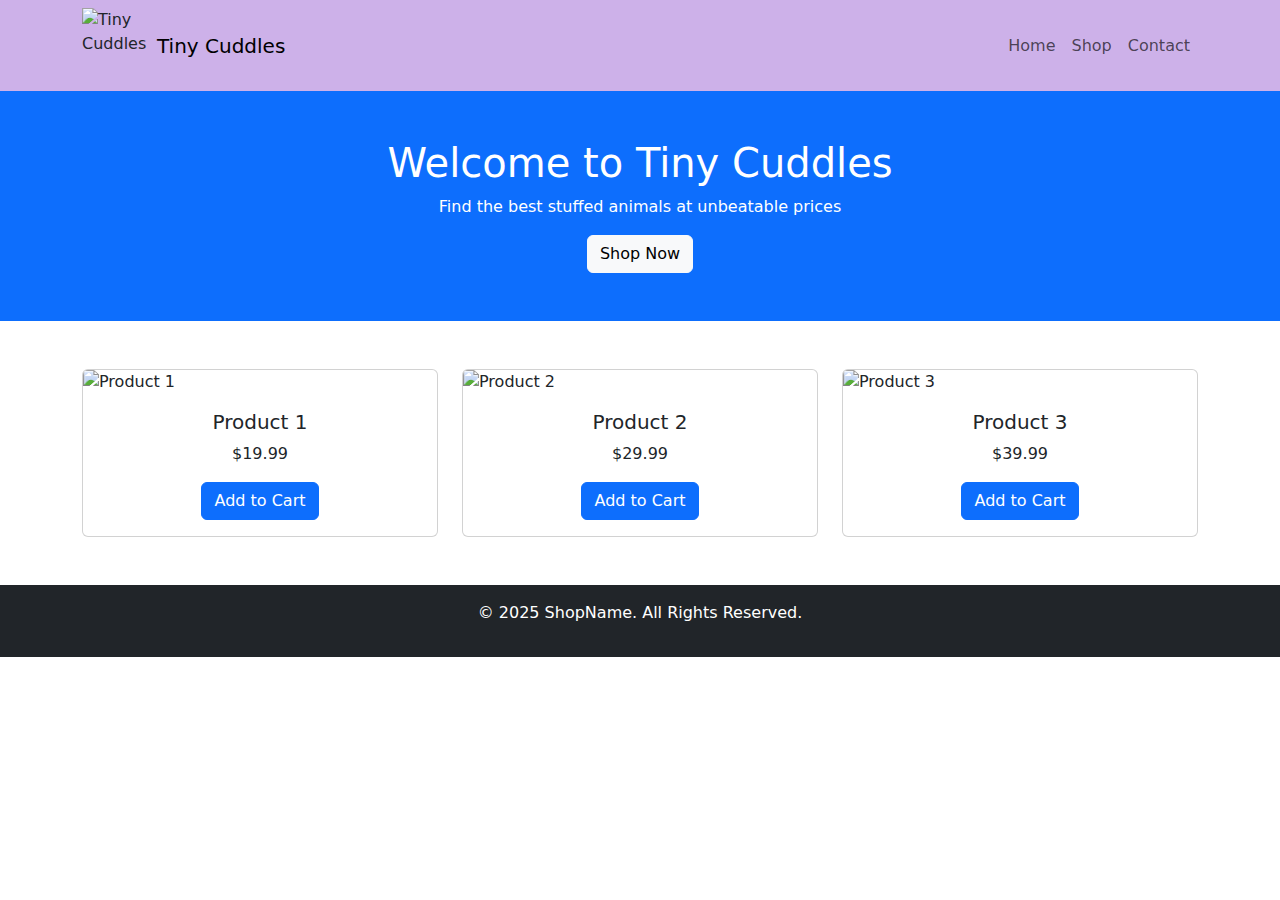
==== index.html @ 0fc410be "Initial commit" ====
<!DOCTYPE html>
<html lang="en">
<head>
    <meta charset="UTF-8">
    <meta name="viewport" content="width=device-width, initial-scale=1.0">
    <title>Tiny Cuddles</title>
    <link href="https://cdn.jsdelivr.net/npm/bootstrap@5.3.0/dist/css/bootstrap.min.css" rel="stylesheet">
    <link rel="stylesheet" href="style.css">
</head>
<body>
    <!-- Navbar -->
    <nav class="navbar navbar-expand-lg navbar-light bg-linfo">
        <div class="container">
            <img src="images/logo-removebg-preview.png" alt="Tiny Cuddles" width="75px" height="75px">
            <a class="navbar-brand" href="#">Tiny Cuddles</a>
            <button class="navbar-toggler" type="button" data-bs-toggle="collapse" data-bs-target="#navbarNav">
                <span class="navbar-toggler-icon"></span>
            </button>
            <div class="collapse navbar-collapse" id="navbarNav">
                <ul class="navbar-nav ms-auto">
                    <li class="nav-item"><a class="nav-link" href="#">Home</a></li>
                    <li class="nav-item"><a class="nav-link" href="#">Shop</a></li>
                    <li class="nav-item"><a class="nav-link" href="#">Contact</a></li>
                </ul>
            </div>
        </div>
    </nav>

    <!-- Hero Section -->
    <header class="bg-primary text-white text-center py-5">
        <div class="container">
            <h1>Welcome to Tiny Cuddles</h1>
            <p>Find the best stuffed animals at unbeatable prices</p>
            <a href="#products" class="btn btn-light">Shop Now</a>
        </div>
    </header>

    <!-- Product Grid -->
    <section id="products" class="py-5">
        <div class="container">
            <div class="row">
                <div class="col-md-4">
                    <div class="card">
                        <img src="https://via.placeholder.com/300" class="card-img-top" alt="Product 1">
                        <div class="card-body text-center">
                            <h5 class="card-title">Product 1</h5>
                            <p class="card-text">$19.99</p>
                            <a href="#" class="btn btn-primary">Add to Cart</a>
                        </div>
                    </div>
                </div>
                <div class="col-md-4">
                    <div class="card">
                        <img src="https://via.placeholder.com/300" class="card-img-top" alt="Product 2">
                        <div class="card-body text-center">
                            <h5 class="card-title">Product 2</h5>
                            <p class="card-text">$29.99</p>
                            <a href="#" class="btn btn-primary">Add to Cart</a>
                        </div>
                    </div>
                </div>
                <div class="col-md-4">
                    <div class="card">
                        <img src="https://via.placeholder.com/300" class="card-img-top" alt="Product 3">
                        <div class="card-body text-center">
                            <h5 class="card-title">Product 3</h5>
                            <p class="card-text">$39.99</p>
                            <a href="#" class="btn btn-primary">Add to Cart</a>
                        </div>
                    </div>
                </div>
            </div>
        </div>
    </section>

    <!-- Footer -->
    <footer class="bg-dark text-white text-center py-3">
        <p>&copy; 2025 ShopName. All Rights Reserved.</p>
    </footer>

    <script src="https://cdn.jsdelivr.net/npm/bootstrap@5.3.0/dist/js/bootstrap.bundle.min.js"></script>
</body>
</html>
---- style.css ----
.navbar{
    background-color: rgb(205, 177, 233);
}
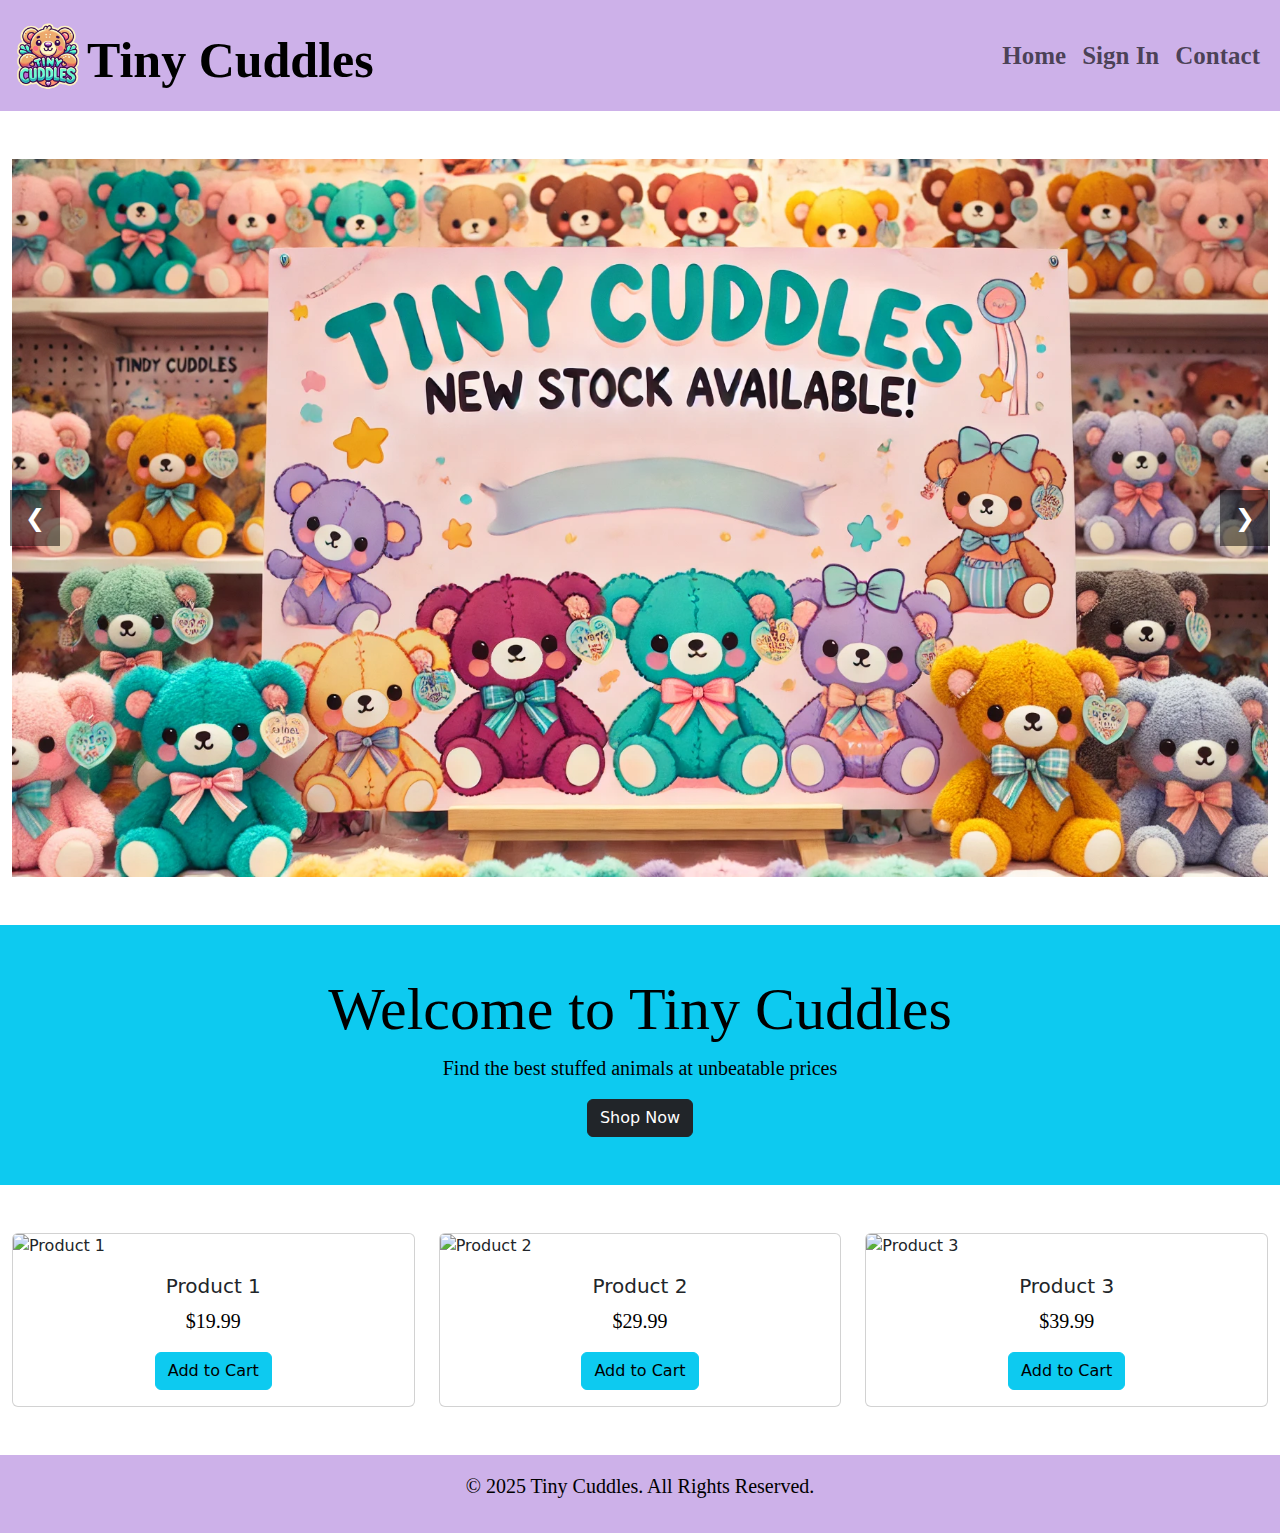
==== commit a3fff84f: "sign in page added, banners added" ====
--- a/index.html
+++ b/index.html
@@ -19,21 +19,34 @@
             <div class="collapse navbar-collapse" id="navbarNav">
                 <ul class="navbar-nav ms-auto">
                     <li class="nav-item"><a class="nav-link" href="#">Home</a></li>
-                    <li class="nav-item"><a class="nav-link" href="#">Shop</a></li>
+                    <li class="nav-item"><a class="nav-link" href="Sign In/index.html">Sign In</a></li>
                     <li class="nav-item"><a class="nav-link" href="#">Contact</a></li>
                 </ul>
             </div>
         </div>
     </nav>
 
-    <!-- Hero Section -->
-    <header class="bg-primary text-white text-center py-5">
+    <!-- Hero Banner Section -->
+    <header class=" text-white text-center py-5">
+        <div class="container position-relative">
+            <div id="bannerCarousel" class="banner-slider">
+                <img src="images/banners/new_stock_TC.webp" alt="New Teddy Stock" class="banner-image active">
+                <img src="images/banners/food.webp" alt="New Food Teddy Stock" class="banner-image">
+            </div>
+            <!-- Navigation Arrows -->
+            <button class="prev-btn" onclick="prevSlide()">&#10094;</button>
+            <button class="next-btn" onclick="nextSlide()">&#10095;</button>
+        </div>
+    </header>
+
+    <!--Welcome Section-->
+    <section class="bg-info text-white text-center py-5">
         <div class="container">
             <h1>Welcome to Tiny Cuddles</h1>
             <p>Find the best stuffed animals at unbeatable prices</p>
-            <a href="#products" class="btn btn-light">Shop Now</a>
+            <a href="#products" class="btn btn-dark">Shop Now</a>
         </div>
-    </header>
+    </section>
 
     <!-- Product Grid -->
     <section id="products" class="py-5">
@@ -45,7 +58,7 @@
                         <div class="card-body text-center">
                             <h5 class="card-title">Product 1</h5>
                             <p class="card-text">$19.99</p>
-                            <a href="#" class="btn btn-primary">Add to Cart</a>
+                            <a href="#" class="btn btn-info">Add to Cart</a>
                         </div>
                     </div>
                 </div>
@@ -55,7 +68,7 @@
                         <div class="card-body text-center">
                             <h5 class="card-title">Product 2</h5>
                             <p class="card-text">$29.99</p>
-                            <a href="#" class="btn btn-primary">Add to Cart</a>
+                            <a href="#" class="btn btn-info">Add to Cart</a>
                         </div>
                     </div>
                 </div>
@@ -65,7 +78,7 @@
                         <div class="card-body text-center">
                             <h5 class="card-title">Product 3</h5>
                             <p class="card-text">$39.99</p>
-                            <a href="#" class="btn btn-primary">Add to Cart</a>
+                            <a href="#" class="btn btn-info">Add to Cart</a>
                         </div>
                     </div>
                 </div>
@@ -74,10 +87,11 @@
     </section>
 
     <!-- Footer -->
-    <footer class="bg-dark text-white text-center py-3">
-        <p>&copy; 2025 ShopName. All Rights Reserved.</p>
+    <footer class="footer text-white text-center py-3">
+        <p>&copy; 2025 Tiny Cuddles. All Rights Reserved.</p>
     </footer>
 
     <script src="https://cdn.jsdelivr.net/npm/bootstrap@5.3.0/dist/js/bootstrap.bundle.min.js"></script>
+    <script src="index.js"></script>
 </body>
 </html>
--- a/style.css
+++ b/style.css
@@ -1,3 +1,94 @@
-.navbar{
+.navbar, .footer{
     background-color: rgb(205, 177, 233);
-}+}
+
+.navbar-brand{
+    font-family: 'League Script';
+    font-weight: bold;
+    font-size: 50px;
+    margin-top: 10px;
+}
+
+.nav-item{
+    font-family: 'League Script';
+    font-weight: bold;
+    font-size: 25px;
+    color: black;
+}
+
+/*--------------Banner--------------*/
+
+.container {
+    max-width: 100%;
+    overflow: hidden;
+    position: relative;
+}
+
+.banner-slider {
+    position: relative;
+    width: 100%;
+    height: auto;
+}
+
+.banner-image {
+    width: 100%;
+    height: auto;
+    display: none;
+    object-fit: cover;
+}
+
+.banner-image.active {
+    display: block;
+}
+
+.prev-btn, .next-btn {
+    position: absolute;
+    top: 50%;
+    transform: translateY(-50%);
+    background: rgba(0, 0, 0, 0.5);
+    color: white;
+    border: none;
+    padding: 10px 15px;
+    cursor: pointer;
+    font-size: 24px;
+    z-index: 10;
+}
+
+.prev-btn { left: 10px; }
+.next-btn { right: 10px; }
+
+
+
+
+/*--------------Fonts--------------*/
+
+h1{
+    font-family: 'Cedarville Cursive';
+    font-size: 60px;
+    color: black;
+}
+
+p{
+    font-family: 'Cedarville Cursive';
+    font-size: 20px;
+    color: black;
+}
+/*--------------Fonts--------------*/
+@font-face {
+    font-family: 'Cedarville Cursive';
+    font-style: normal;
+    font-weight: 400;
+    font-display: swap;
+    src: url(https://fonts.gstatic.com/s/cedarvillecursive/v17/yYL00g_a2veiudhUmxjo5VKkoqA-B_nuIrpw4cNOTw.woff2) format('woff2');
+    unicode-range: U+0000-00FF, U+0131, U+0152-0153, U+02BB-02BC, U+02C6, U+02DA, U+02DC, U+0304, U+0308, U+0329, U+2000-206F, U+20AC, U+2122, U+2191, U+2193, U+2212, U+2215, U+FEFF, U+FFFD;
+}
+
+/* latin */
+@font-face {
+    font-family: 'League Script';
+    font-style: normal;
+    font-weight: 400;
+    font-display: swap;
+    src: url(https://fonts.gstatic.com/s/leaguescript/v28/CSR54zpSlumSWj9CGVsoBZdeWNReuc4nG2o.woff2) format('woff2');
+    unicode-range: U+0000-00FF, U+0131, U+0152-0153, U+02BB-02BC, U+02C6, U+02DA, U+02DC, U+0304, U+0308, U+0329, U+2000-206F, U+20AC, U+2122, U+2191, U+2193, U+2212, U+2215, U+FEFF, U+FFFD;
+  }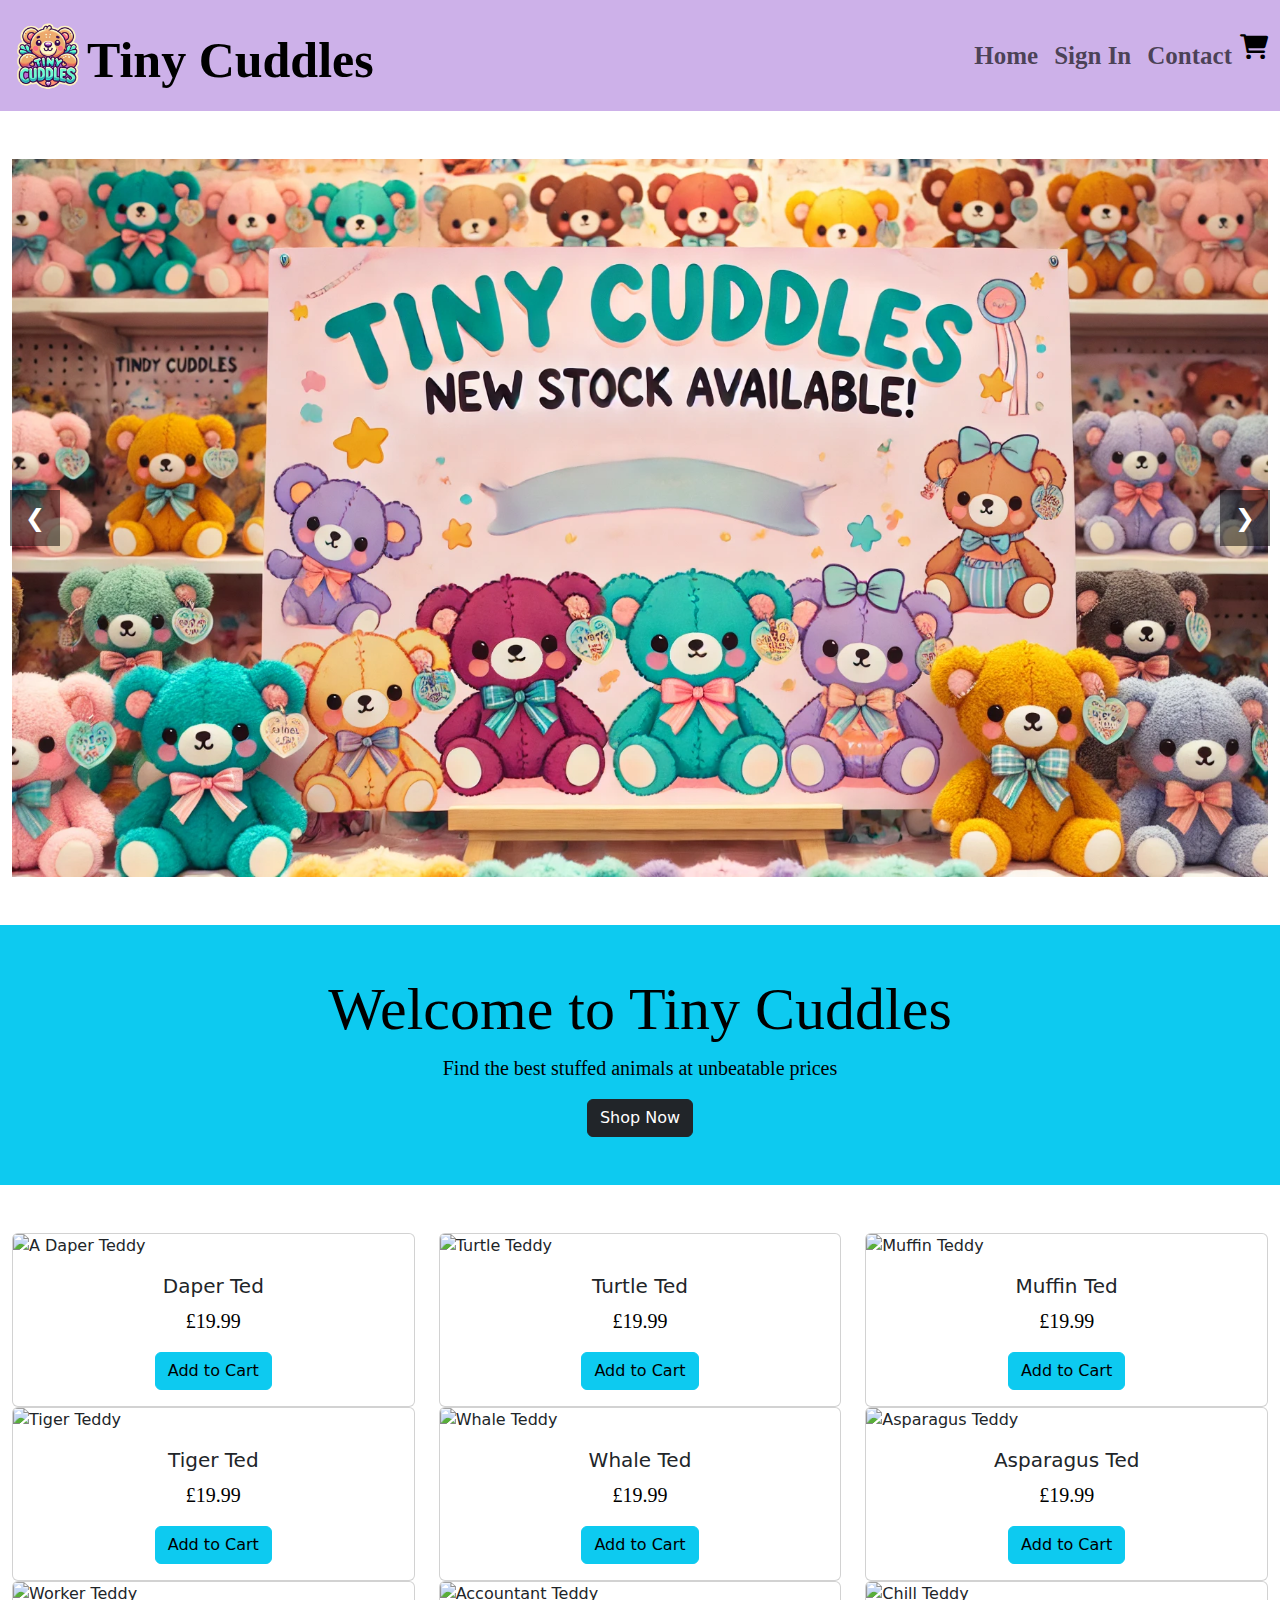
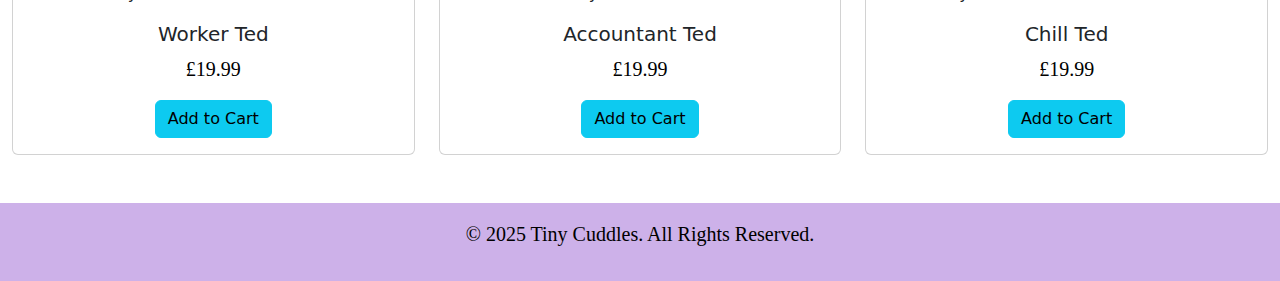
==== commit 2df8b1f2: "Update to include images" ====
--- a/index.html
+++ b/index.html
@@ -5,6 +5,7 @@
     <meta name="viewport" content="width=device-width, initial-scale=1.0">
     <title>Tiny Cuddles</title>
     <link href="https://cdn.jsdelivr.net/npm/bootstrap@5.3.0/dist/css/bootstrap.min.css" rel="stylesheet">
+    <link href="https://cdnjs.cloudflare.com/ajax/libs/font-awesome/6.0.0-beta3/css/all.min.css" rel="stylesheet">
     <link rel="stylesheet" href="style.css">
 </head>
 <body>
@@ -21,6 +22,7 @@
                     <li class="nav-item"><a class="nav-link" href="#">Home</a></li>
                     <li class="nav-item"><a class="nav-link" href="Sign In/index.html">Sign In</a></li>
                     <li class="nav-item"><a class="nav-link" href="#">Contact</a></li>
+                    <li class="nav-item"><i class="fa-solid fa-cart-shopping"></i></li>
                 </ul>
             </div>
         </div>
@@ -54,36 +56,104 @@
             <div class="row">
                 <div class="col-md-4">
                     <div class="card">
-                        <img src="https://via.placeholder.com/300" class="card-img-top" alt="Product 1">
+                        <img src="images/products/Daper_Ted.jpeg" class="card-img-top" alt="A Daper Teddy">
                         <div class="card-body text-center">
-                            <h5 class="card-title">Product 1</h5>
-                            <p class="card-text">$19.99</p>
+                            <h5 class="card-title">Daper Ted</h5>
+                            <p class="card-text">£19.99</p>
                             <a href="#" class="btn btn-info">Add to Cart</a>
                         </div>
                     </div>
                 </div>
                 <div class="col-md-4">
                     <div class="card">
-                        <img src="https://via.placeholder.com/300" class="card-img-top" alt="Product 2">
+                        <img src="images/products/Turtle_Ted.jpeg" class="card-img-top" alt="Turtle Teddy">
                         <div class="card-body text-center">
-                            <h5 class="card-title">Product 2</h5>
-                            <p class="card-text">$29.99</p>
+                            <h5 class="card-title">Turtle Ted</h5>
+                            <p class="card-text">£19.99</p>
                             <a href="#" class="btn btn-info">Add to Cart</a>
                         </div>
                     </div>
                 </div>
                 <div class="col-md-4">
                     <div class="card">
-                        <img src="https://via.placeholder.com/300" class="card-img-top" alt="Product 3">
+                        <img src="images/products/Muffin_Ted.jpeg" class="card-img-top" alt="Muffin Teddy">
                         <div class="card-body text-center">
-                            <h5 class="card-title">Product 3</h5>
-                            <p class="card-text">$39.99</p>
+                            <h5 class="card-title">Muffin Ted</h5>
+                            <p class="card-text">£19.99</p>
                             <a href="#" class="btn btn-info">Add to Cart</a>
                         </div>
                     </div>
                 </div>
+                <div class="col-md-4">
+                    <div class="card">
+                        <img src="images/products/Tiger_Ted.jpeg" class="card-img-top" alt="Tiger Teddy">
+                        <div class="card-body text-center">
+                            <h5 class="card-title">Tiger Ted</h5>
+                            <p class="card-text">£19.99</p>
+                            <a href="#" class="btn btn-info">Add to Cart</a>
+                        </div>
+                    </div>
+                </div>
+                <div class="col-md-4">
+                    <div class="card">
+                        <img src="images/products/Whale_Ted.jpeg" class="card-img-top" alt="Whale Teddy">
+                        <div class="card-body text-center">
+                            <h5 class="card-title">Whale Ted</h5>
+                            <p class="card-text">£19.99</p>
+                            <a href="#" class="btn btn-info">Add to Cart</a>
+                        </div>
+                    </div>
+                </div>
+                <div class="col-md-4">
+                    <div class="card">
+                        <img src="images/products/Asparagus_Ted.jpeg" class="card-img-top" alt="Asparagus Teddy">
+                        <div class="card-body text-center">
+                            <h5 class="card-title">Asparagus Ted</h5>
+                            <p class="card-text">£19.99</p>
+                            <a href="#" class="btn btn-info">Add to Cart</a>
+                        </div>
+                    </div>
+                </div>
+                <div class="col-md-4">
+                    <div class="card">
+                        <img src="images/products/Worker_Ted.jpeg" class="card-img-top" alt="Worker Teddy">
+                        <div class="card-body text-center">
+                            <h5 class="card-title">Worker Ted</h5>
+                            <p class="card-text">£19.99</p>
+                            <a href="#" class="btn btn-info">Add to Cart</a>
+                        </div>
+                    </div>
+                </div>
+                <div class="col-md-4">
+                    <div class="card">
+                        <img src="images/products/Accountant_Ted.jpeg" class="card-img-top" alt="Accountant Teddy">
+                        <div class="card-body text-center">
+                            <h5 class="card-title">Accountant Ted</h5>
+                            <p class="card-text">£19.99</p>
+                            <a href="#" class="btn btn-info">Add to Cart</a>
+                        </div>
+                    </div>
+                </div>
+                <div class="col-md-4">
+                    <div class="card">
+                        <img src="images/products/Chill_Ted.jpeg" class="card-img-top" alt="Chill Teddy">
+                        <div class="card-body text-center">
+                            <h5 class="card-title">Chill Ted</h5>
+                            <p class="card-text">£19.99</p>
+                            <a href="#" class="btn btn-info">Add to Cart</a>
+                        </div>
+                    </div>
+                </div>
+
+                
             </div>
         </div>
+    </section>
+
+    <!-- Shopping Cart -->
+    <section id="shopping-cart">
+
+
     </section>
 
     <!-- Footer -->
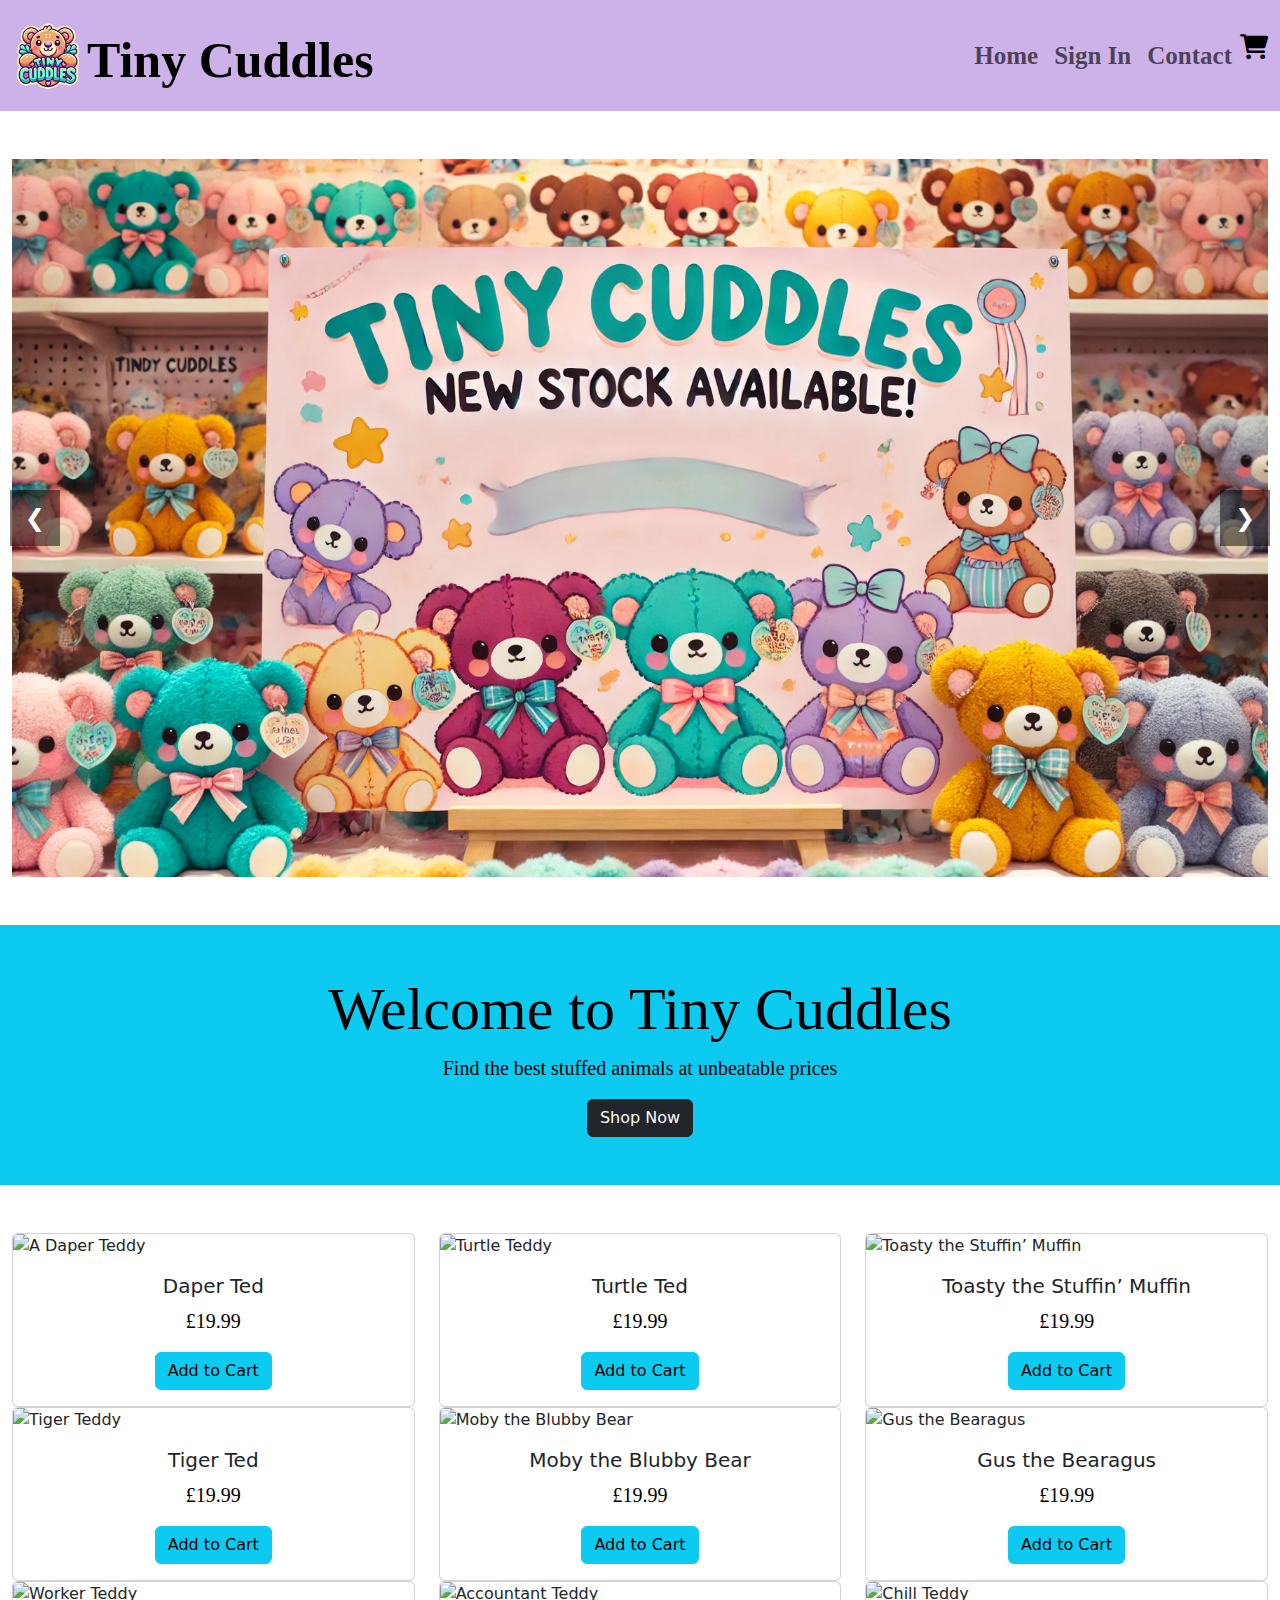
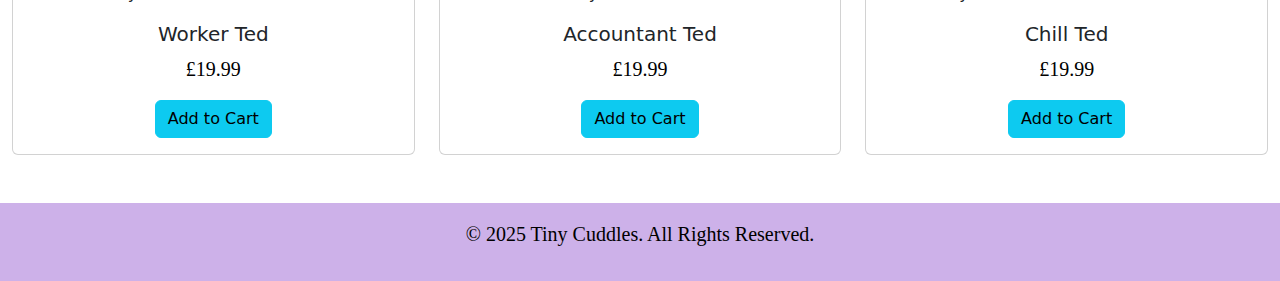
==== commit f264ea2a: "Altered names" ====
--- a/index.html
+++ b/index.html
@@ -76,9 +76,9 @@
                 </div>
                 <div class="col-md-4">
                     <div class="card">
-                        <img src="images/products/Muffin_Ted.jpeg" class="card-img-top" alt="Muffin Teddy">
+                        <img src="images/products/Muffin_Ted.jpeg" class="card-img-top" alt="Toasty the Stuffin’ Muffin">
                         <div class="card-body text-center">
-                            <h5 class="card-title">Muffin Ted</h5>
+                            <h5 class="card-title">Toasty the Stuffin’ Muffin </h5>
                             <p class="card-text">£19.99</p>
                             <a href="#" class="btn btn-info">Add to Cart</a>
                         </div>
@@ -96,9 +96,9 @@
                 </div>
                 <div class="col-md-4">
                     <div class="card">
-                        <img src="images/products/Whale_Ted.jpeg" class="card-img-top" alt="Whale Teddy">
+                        <img src="images/products/Whale_Ted.jpeg" class="card-img-top" alt="Moby the Blubby Bear">
                         <div class="card-body text-center">
-                            <h5 class="card-title">Whale Ted</h5>
+                            <h5 class="card-title">Moby the Blubby Bear</h5>
                             <p class="card-text">£19.99</p>
                             <a href="#" class="btn btn-info">Add to Cart</a>
                         </div>
@@ -106,9 +106,9 @@
                 </div>
                 <div class="col-md-4">
                     <div class="card">
-                        <img src="images/products/Asparagus_Ted.jpeg" class="card-img-top" alt="Asparagus Teddy">
+                        <img src="images/products/Asparagus_Ted.jpeg" class="card-img-top" alt="Gus the Bearagus">
                         <div class="card-body text-center">
-                            <h5 class="card-title">Asparagus Ted</h5>
+                            <h5 class="card-title">Gus the Bearagus</h5>
                             <p class="card-text">£19.99</p>
                             <a href="#" class="btn btn-info">Add to Cart</a>
                         </div>
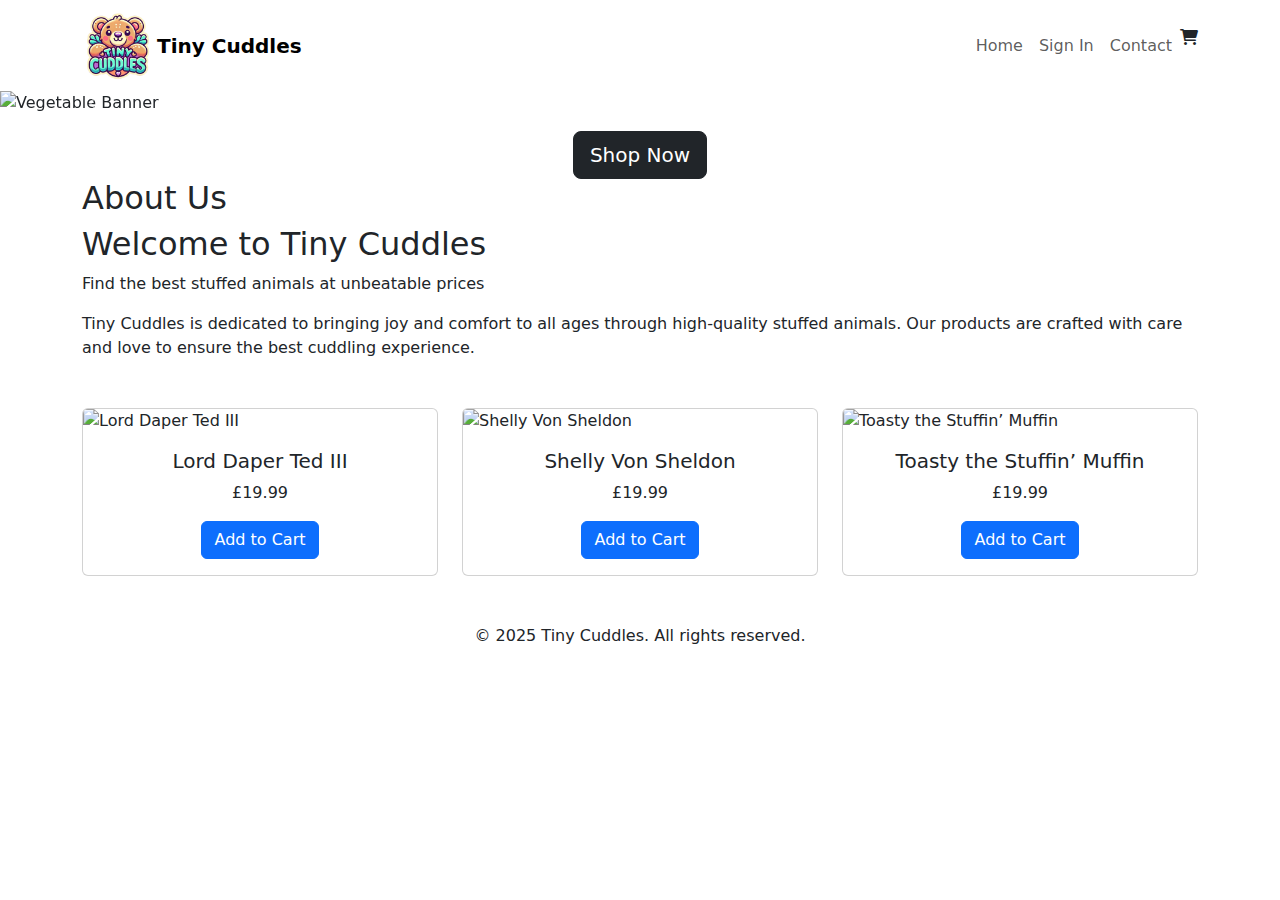
==== commit a5acdae8: "Stick nav bar added" ====
--- a/index.html
+++ b/index.html
@@ -3,17 +3,17 @@
 <head>
     <meta charset="UTF-8">
     <meta name="viewport" content="width=device-width, initial-scale=1.0">
-    <title>Tiny Cuddles</title>
+    <title>Tiny Cuddles - E-Commerce</title>
     <link href="https://cdn.jsdelivr.net/npm/bootstrap@5.3.0/dist/css/bootstrap.min.css" rel="stylesheet">
     <link href="https://cdnjs.cloudflare.com/ajax/libs/font-awesome/6.0.0-beta3/css/all.min.css" rel="stylesheet">
-    <link rel="stylesheet" href="style.css">
+    <link rel="stylesheet" href="styles2.css">
 </head>
 <body>
     <!-- Navbar -->
-    <nav class="navbar navbar-expand-lg navbar-light bg-linfo">
+    <nav class="navbar navbar-expand-lg navbar-light">
         <div class="container">
             <img src="images/logo-removebg-preview.png" alt="Tiny Cuddles" width="75px" height="75px">
-            <a class="navbar-brand" href="#">Tiny Cuddles</a>
+            <a class="navbar-brand fw-bold" href="#">Tiny Cuddles</a>
             <button class="navbar-toggler" type="button" data-bs-toggle="collapse" data-bs-target="#navbarNav">
                 <span class="navbar-toggler-icon"></span>
             </button>
@@ -27,141 +27,85 @@
             </div>
         </div>
     </nav>
-
-    <!-- Hero Banner Section -->
-    <header class=" text-white text-center py-5">
-        <div class="container position-relative">
-            <div id="bannerCarousel" class="banner-slider">
-                <img src="images/banners/new_stock_TC.webp" alt="New Teddy Stock" class="banner-image active">
-                <img src="images/banners/food.webp" alt="New Food Teddy Stock" class="banner-image">
+    
+    <!-- Hero Section with Carousel -->
+    <header class="hero-section">
+        <div id="heroCarousel" class="carousel slide" data-bs-ride="carousel" data-bs-interval="5000">
+            <div class="carousel-inner">
+                <div class="carousel-item active">
+                    <img src="images/banners/veg.webp" class="d-block w-100" alt="Vegetable Banner">
+                </div>
+                <div class="carousel-item">
+                    <img src="images/banners/jobs.webp" class="d-block w-100" alt="Jobs Banner">
+                </div>
             </div>
-            <!-- Navigation Arrows -->
-            <button class="prev-btn" onclick="prevSlide()">&#10094;</button>
-            <button class="next-btn" onclick="nextSlide()">&#10095;</button>
+            <!-- Carousel Controls -->
+            <button class="carousel-control-prev" type="button" data-bs-target="#heroCarousel" data-bs-slide="prev">
+                <span class="carousel-control-prev-icon" aria-hidden="true"></span>
+                <span class="visually-hidden">Previous</span>
+            </button>
+            <button class="carousel-control-next" type="button" data-bs-target="#heroCarousel" data-bs-slide="next">
+                <span class="carousel-control-next-icon" aria-hidden="true"></span>
+                <span class="visually-hidden">Next</span>
+            </button>
+        </div>
+        <div class="text-center mt-3">
+            <a href="#products" class="btn btn-dark btn-lg">Shop Now</a>
         </div>
     </header>
 
-    <!--Welcome Section-->
-    <section class="bg-info text-white text-center py-5">
+    
+    <!-- About Us Section -->
+    <section class="about-section">
         <div class="container">
-            <h1>Welcome to Tiny Cuddles</h1>
+            <h2>About Us</h2>
+            <h2>Welcome to Tiny Cuddles</h2>
             <p>Find the best stuffed animals at unbeatable prices</p>
-            <a href="#products" class="btn btn-dark">Shop Now</a>
+            <p>Tiny Cuddles is dedicated to bringing joy and comfort to all ages through high-quality stuffed animals. Our products are crafted with care and love to ensure the best cuddling experience.</p>
         </div>
     </section>
-
-    <!-- Product Grid -->
-    <section id="products" class="py-5">
-        <div class="container">
-            <div class="row">
-                <div class="col-md-4">
-                    <div class="card">
-                        <img src="images/products/Daper_Ted.jpeg" class="card-img-top" alt="A Daper Teddy">
-                        <div class="card-body text-center">
-                            <h5 class="card-title">Daper Ted</h5>
-                            <p class="card-text">£19.99</p>
-                            <a href="#" class="btn btn-info">Add to Cart</a>
-                        </div>
+    
+    <!-- Product Section -->
+    <div class="container my-5">
+        <div class="row">
+            <div class="col-md-4" id="products">
+                <div class="card">
+                    <img src="images/products/Daper_Ted.jpeg" class="card-img-top" alt="Lord Daper Ted III">
+                    <div class="card-body text-center">
+                        <h5 class="card-title">Lord Daper Ted III</h5>
+                        <p class="card-text">£19.99</p>
+                        <a href="#" class="btn btn-primary">Add to Cart</a>
                     </div>
                 </div>
-                <div class="col-md-4">
-                    <div class="card">
-                        <img src="images/products/Turtle_Ted.jpeg" class="card-img-top" alt="Turtle Teddy">
-                        <div class="card-body text-center">
-                            <h5 class="card-title">Turtle Ted</h5>
-                            <p class="card-text">£19.99</p>
-                            <a href="#" class="btn btn-info">Add to Cart</a>
-                        </div>
+            </div>
+            <div class="col-md-4">
+                <div class="card">
+                    <img src="images/products/Turtle_Ted.jpeg" class="card-img-top" alt="Shelly Von Sheldon">
+                    <div class="card-body text-center">
+                        <h5 class="card-title">Shelly Von Sheldon</h5>
+                        <p class="card-text">£19.99</p>
+                        <a href="#" class="btn btn-primary">Add to Cart</a>
                     </div>
                 </div>
-                <div class="col-md-4">
-                    <div class="card">
-                        <img src="images/products/Muffin_Ted.jpeg" class="card-img-top" alt="Toasty the Stuffin’ Muffin">
-                        <div class="card-body text-center">
-                            <h5 class="card-title">Toasty the Stuffin’ Muffin </h5>
-                            <p class="card-text">£19.99</p>
-                            <a href="#" class="btn btn-info">Add to Cart</a>
-                        </div>
+            </div>
+            <div class="col-md-4">
+                <div class="card">
+                    <img src="images/products/Muffin_Ted.jpeg" class="card-img-top" alt="Toasty the Stuffin’ Muffin">
+                    <div class="card-body text-center">
+                        <h5 class="card-title">Toasty the Stuffin’ Muffin</h5>
+                        <p class="card-text">£19.99</p>
+                        <a href="#" class="btn btn-primary">Add to Cart</a>
                     </div>
                 </div>
-                <div class="col-md-4">
-                    <div class="card">
-                        <img src="images/products/Tiger_Ted.jpeg" class="card-img-top" alt="Tiger Teddy">
-                        <div class="card-body text-center">
-                            <h5 class="card-title">Tiger Ted</h5>
-                            <p class="card-text">£19.99</p>
-                            <a href="#" class="btn btn-info">Add to Cart</a>
-                        </div>
-                    </div>
-                </div>
-                <div class="col-md-4">
-                    <div class="card">
-                        <img src="images/products/Whale_Ted.jpeg" class="card-img-top" alt="Moby the Blubby Bear">
-                        <div class="card-body text-center">
-                            <h5 class="card-title">Moby the Blubby Bear</h5>
-                            <p class="card-text">£19.99</p>
-                            <a href="#" class="btn btn-info">Add to Cart</a>
-                        </div>
-                    </div>
-                </div>
-                <div class="col-md-4">
-                    <div class="card">
-                        <img src="images/products/Asparagus_Ted.jpeg" class="card-img-top" alt="Gus the Bearagus">
-                        <div class="card-body text-center">
-                            <h5 class="card-title">Gus the Bearagus</h5>
-                            <p class="card-text">£19.99</p>
-                            <a href="#" class="btn btn-info">Add to Cart</a>
-                        </div>
-                    </div>
-                </div>
-                <div class="col-md-4">
-                    <div class="card">
-                        <img src="images/products/Worker_Ted.jpeg" class="card-img-top" alt="Worker Teddy">
-                        <div class="card-body text-center">
-                            <h5 class="card-title">Worker Ted</h5>
-                            <p class="card-text">£19.99</p>
-                            <a href="#" class="btn btn-info">Add to Cart</a>
-                        </div>
-                    </div>
-                </div>
-                <div class="col-md-4">
-                    <div class="card">
-                        <img src="images/products/Accountant_Ted.jpeg" class="card-img-top" alt="Accountant Teddy">
-                        <div class="card-body text-center">
-                            <h5 class="card-title">Accountant Ted</h5>
-                            <p class="card-text">£19.99</p>
-                            <a href="#" class="btn btn-info">Add to Cart</a>
-                        </div>
-                    </div>
-                </div>
-                <div class="col-md-4">
-                    <div class="card">
-                        <img src="images/products/Chill_Ted.jpeg" class="card-img-top" alt="Chill Teddy">
-                        <div class="card-body text-center">
-                            <h5 class="card-title">Chill Ted</h5>
-                            <p class="card-text">£19.99</p>
-                            <a href="#" class="btn btn-info">Add to Cart</a>
-                        </div>
-                    </div>
-                </div>
-
-                
             </div>
         </div>
-    </section>
-
-    <!-- Shopping Cart -->
-    <section id="shopping-cart">
-
-
-    </section>
-
+    </div>
+    
     <!-- Footer -->
-    <footer class="footer text-white text-center py-3">
-        <p>&copy; 2025 Tiny Cuddles. All Rights Reserved.</p>
+    <footer class="footer text-center">
+        <p>&copy; 2025 Tiny Cuddles. All rights reserved.</p>
     </footer>
-
+    
     <script src="https://cdn.jsdelivr.net/npm/bootstrap@5.3.0/dist/js/bootstrap.bundle.min.js"></script>
-    <script src="index.js"></script>
 </body>
 </html>
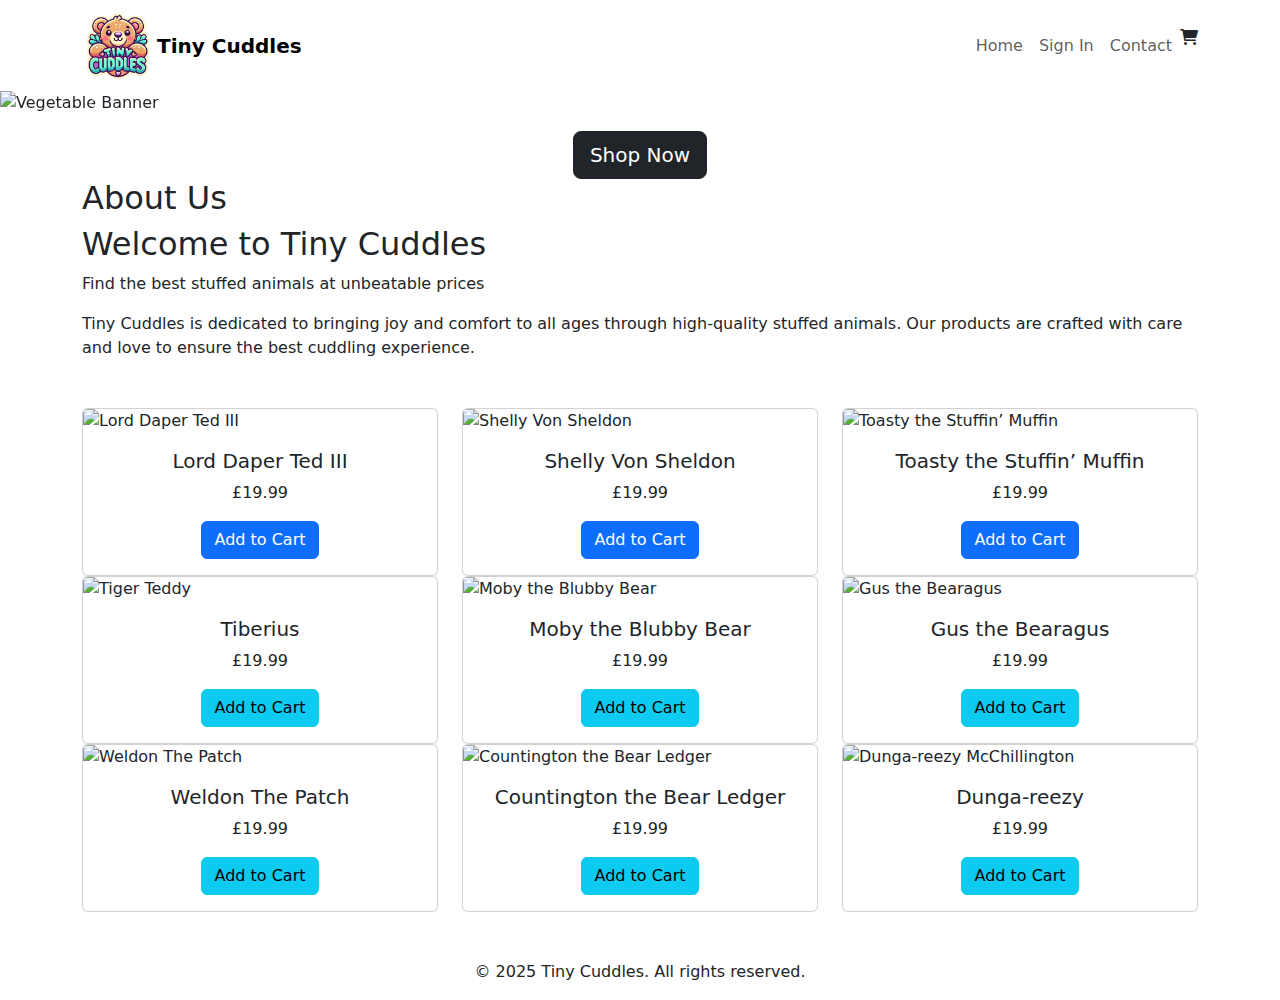
==== commit f5b0be67: "New Products added" ====
--- a/index.html
+++ b/index.html
@@ -3,7 +3,7 @@
 <head>
     <meta charset="UTF-8">
     <meta name="viewport" content="width=device-width, initial-scale=1.0">
-    <title>Tiny Cuddles - E-Commerce</title>
+    <title>Tiny Cuddles</title>
     <link href="https://cdn.jsdelivr.net/npm/bootstrap@5.3.0/dist/css/bootstrap.min.css" rel="stylesheet">
     <link href="https://cdnjs.cloudflare.com/ajax/libs/font-awesome/6.0.0-beta3/css/all.min.css" rel="stylesheet">
     <link rel="stylesheet" href="styles2.css">
@@ -98,6 +98,66 @@
                     </div>
                 </div>
             </div>
+            <div class="col-md-4">
+                <div class="card">
+                    <img src="images/products/Tiger_Ted.jpeg" class="card-img-top" alt="Tiger Teddy">
+                    <div class="card-body text-center">
+                        <h5 class="card-title">Tiberius</h5>
+                        <p class="card-text">£19.99</p>
+                        <a href="#" class="btn btn-info">Add to Cart</a>
+                    </div>
+                </div>
+            </div>
+            <div class="col-md-4">
+                <div class="card">
+                    <img src="images/products/Whale_Ted.jpeg" class="card-img-top" alt="Moby the Blubby Bear">
+                    <div class="card-body text-center">
+                        <h5 class="card-title">Moby the Blubby Bear</h5>
+                        <p class="card-text">£19.99</p>
+                        <a href="#" class="btn btn-info">Add to Cart</a>
+                    </div>
+                </div>
+            </div>
+            <div class="col-md-4">
+                <div class="card">
+                    <img src="images/products/Asparagus_Ted.jpeg" class="card-img-top" alt="Gus the Bearagus">
+                    <div class="card-body text-center">
+                        <h5 class="card-title">Gus the Bearagus</h5>
+                        <p class="card-text">£19.99</p>
+                        <a href="#" class="btn btn-info">Add to Cart</a>
+                    </div>
+                </div>
+            </div>
+            <div class="col-md-4">
+                <div class="card">
+                    <img src="images/products/Worker_Ted.jpeg" class="card-img-top" alt="Weldon The Patch">
+                    <div class="card-body text-center">
+                        <h5 class="card-title">Weldon The Patch</h5>
+                        <p class="card-text">£19.99</p>
+                        <a href="#" class="btn btn-info">Add to Cart</a>
+                    </div>
+                </div>
+            </div>
+            <div class="col-md-4">
+                <div class="card">
+                    <img src="images/products/Accountant_Ted.jpeg" class="card-img-top" alt="Countington the Bear Ledger">
+                    <div class="card-body text-center">
+                        <h5 class="card-title">Countington the Bear Ledger</h5>
+                        <p class="card-text">£19.99</p>
+                        <a href="#" class="btn btn-info">Add to Cart</a>
+                    </div>
+                </div>
+            </div>
+            <div class="col-md-4">
+                <div class="card">
+                    <img src="images/products/Chill_Ted.jpeg" class="card-img-top" alt="Dunga-reezy McChillington">
+                    <div class="card-body text-center">
+                        <h5 class="card-title">Dunga-reezy</h5>
+                        <p class="card-text">£19.99</p>
+                        <a href="#" class="btn btn-info">Add to Cart</a>
+                    </div>
+                </div>
+            </div>
         </div>
     </div>
     
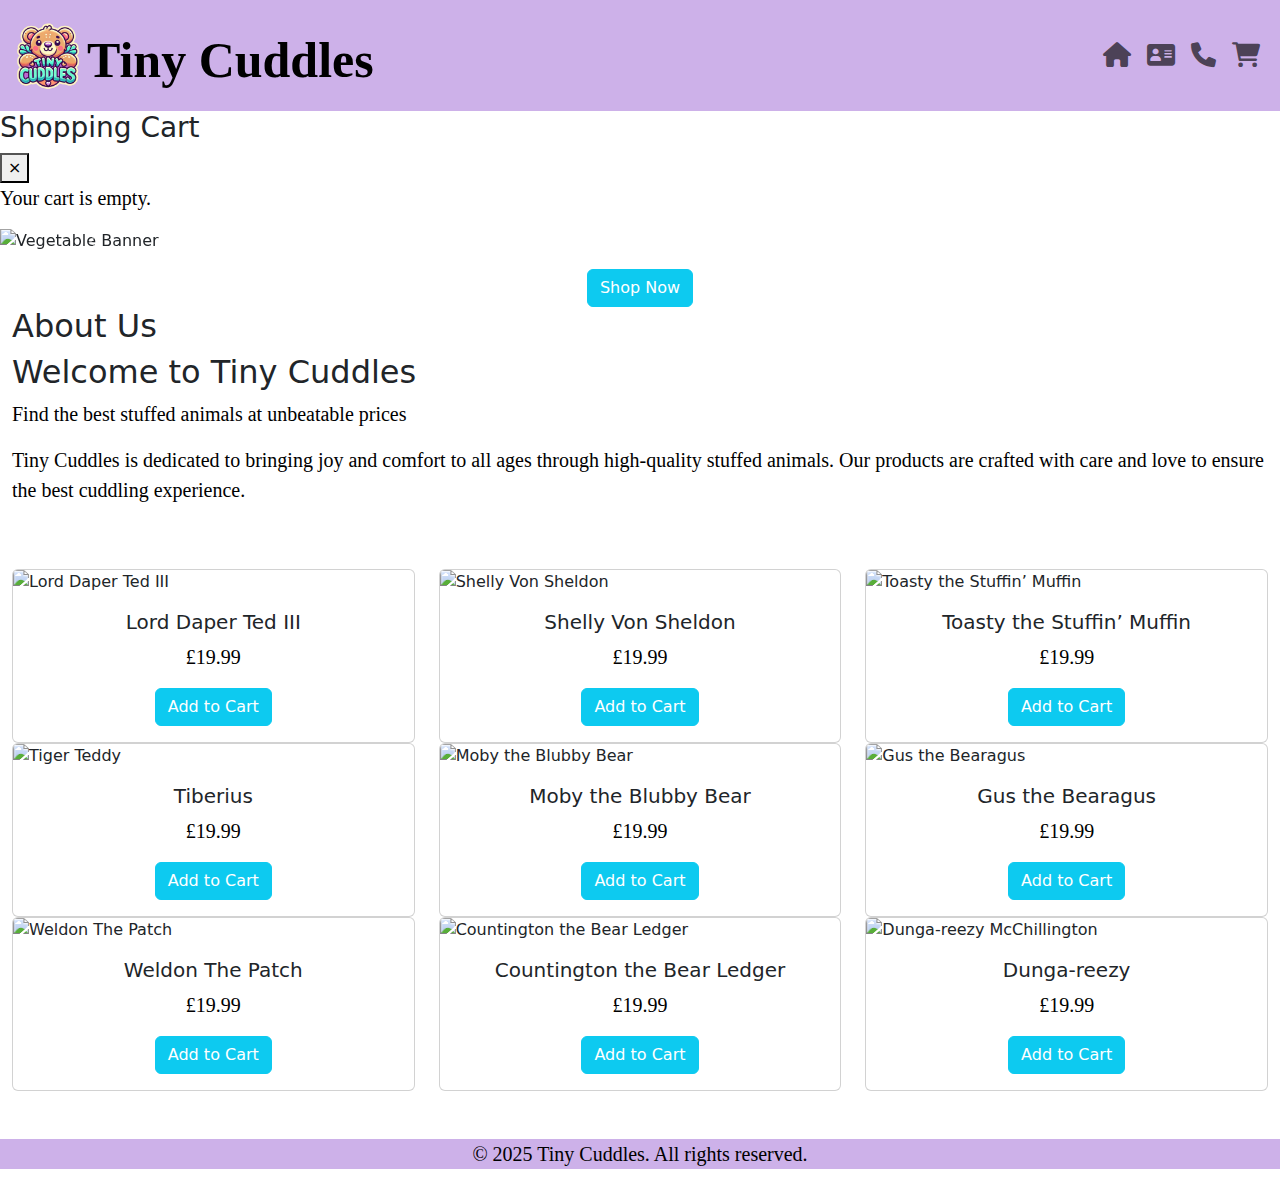
==== commit 01a98358: "Shopping cart popup added" ====
--- a/index.html
+++ b/index.html
@@ -6,7 +6,7 @@
     <title>Tiny Cuddles</title>
     <link href="https://cdn.jsdelivr.net/npm/bootstrap@5.3.0/dist/css/bootstrap.min.css" rel="stylesheet">
     <link href="https://cdnjs.cloudflare.com/ajax/libs/font-awesome/6.0.0-beta3/css/all.min.css" rel="stylesheet">
-    <link rel="stylesheet" href="styles2.css">
+    <link rel="stylesheet" href="style.css">
 </head>
 <body>
     <!-- Navbar -->
@@ -19,14 +19,24 @@
             </button>
             <div class="collapse navbar-collapse" id="navbarNav">
                 <ul class="navbar-nav ms-auto">
-                    <li class="nav-item"><a class="nav-link" href="#">Home</a></li>
-                    <li class="nav-item"><a class="nav-link" href="Sign In/index.html">Sign In</a></li>
-                    <li class="nav-item"><a class="nav-link" href="#">Contact</a></li>
-                    <li class="nav-item"><i class="fa-solid fa-cart-shopping"></i></li>
+                    <li class="nav-item"><a class="nav-link" href="#"><i class="fa-solid fa-house"></i></a></li>
+                    <li class="nav-item"><a class="nav-link" href="Sign In/index.html"><i class="fa-solid fa-address-card"></i></a></li>
+                    <li class="nav-item contact"><a class="nav-link" href="#"><i class="fa-solid fa-phone"></i></a></li>
+                    <li class="nav-item shopping-cart"><a class="nav-link" href="#" onclick="toggleCart()"><i class="fa-solid fa-cart-shopping"></i></a></li>
+                    
                 </ul>
             </div>
         </div>
     </nav>
+
+    <!--Cart Popup-->
+    <div class="cart-popup" id="cartPopup">
+        <div class="cart-header">
+            <h3>Shopping Cart</h3>
+            <button class="close-cart" onclick="toggleCart()">&times;</button>
+        </div>
+        <p>Your cart is empty.</p>
+    </div>
     
     <!-- Hero Section with Carousel -->
     <header class="hero-section">
@@ -49,8 +59,8 @@
                 <span class="visually-hidden">Next</span>
             </button>
         </div>
-        <div class="text-center mt-3">
-            <a href="#products" class="btn btn-dark btn-lg">Shop Now</a>
+        <div class="shop-now-btn text-center mt-3">
+            <a href="#products" class="btn btn-info text-white">Shop Now</a>
         </div>
     </header>
 
@@ -74,7 +84,7 @@
                     <div class="card-body text-center">
                         <h5 class="card-title">Lord Daper Ted III</h5>
                         <p class="card-text">£19.99</p>
-                        <a href="#" class="btn btn-primary">Add to Cart</a>
+                        <a href="#" class="btn btn-info text-white">Add to Cart</a>
                     </div>
                 </div>
             </div>
@@ -84,7 +94,7 @@
                     <div class="card-body text-center">
                         <h5 class="card-title">Shelly Von Sheldon</h5>
                         <p class="card-text">£19.99</p>
-                        <a href="#" class="btn btn-primary">Add to Cart</a>
+                        <a href="#" class="btn btn-info text-white">Add to Cart</a>
                     </div>
                 </div>
             </div>
@@ -94,7 +104,7 @@
                     <div class="card-body text-center">
                         <h5 class="card-title">Toasty the Stuffin’ Muffin</h5>
                         <p class="card-text">£19.99</p>
-                        <a href="#" class="btn btn-primary">Add to Cart</a>
+                        <a href="#" class="btn btn-info text-white">Add to Cart</a>
                     </div>
                 </div>
             </div>
@@ -104,7 +114,7 @@
                     <div class="card-body text-center">
                         <h5 class="card-title">Tiberius</h5>
                         <p class="card-text">£19.99</p>
-                        <a href="#" class="btn btn-info">Add to Cart</a>
+                        <a href="#" class="btn btn-info text-white">Add to Cart</a>
                     </div>
                 </div>
             </div>
@@ -114,7 +124,7 @@
                     <div class="card-body text-center">
                         <h5 class="card-title">Moby the Blubby Bear</h5>
                         <p class="card-text">£19.99</p>
-                        <a href="#" class="btn btn-info">Add to Cart</a>
+                        <a href="#" class="btn btn-info text-white">Add to Cart</a>
                     </div>
                 </div>
             </div>
@@ -124,7 +134,7 @@
                     <div class="card-body text-center">
                         <h5 class="card-title">Gus the Bearagus</h5>
                         <p class="card-text">£19.99</p>
-                        <a href="#" class="btn btn-info">Add to Cart</a>
+                        <a href="#" class="btn btn-info text-white">Add to Cart</a>
                     </div>
                 </div>
             </div>
@@ -134,7 +144,7 @@
                     <div class="card-body text-center">
                         <h5 class="card-title">Weldon The Patch</h5>
                         <p class="card-text">£19.99</p>
-                        <a href="#" class="btn btn-info">Add to Cart</a>
+                        <a href="#" class="btn btn-info text-white">Add to Cart</a>
                     </div>
                 </div>
             </div>
@@ -144,7 +154,7 @@
                     <div class="card-body text-center">
                         <h5 class="card-title">Countington the Bear Ledger</h5>
                         <p class="card-text">£19.99</p>
-                        <a href="#" class="btn btn-info">Add to Cart</a>
+                        <a href="#" class="btn btn-info text-white">Add to Cart</a>
                     </div>
                 </div>
             </div>
@@ -154,7 +164,7 @@
                     <div class="card-body text-center">
                         <h5 class="card-title">Dunga-reezy</h5>
                         <p class="card-text">£19.99</p>
-                        <a href="#" class="btn btn-info">Add to Cart</a>
+                        <a href="#" class="btn btn-info text-white">Add to Cart</a>
                     </div>
                 </div>
             </div>
@@ -167,5 +177,6 @@
     </footer>
     
     <script src="https://cdn.jsdelivr.net/npm/bootstrap@5.3.0/dist/js/bootstrap.bundle.min.js"></script>
+    <script src="index.js"></script>
 </body>
 </html>
--- a/style.css
+++ b/style.css
@@ -0,0 +1,94 @@
+.navbar, .footer{
+    background-color: rgb(205, 177, 233);
+}
+
+.navbar-brand{
+    font-family: 'League Script';
+    font-weight: bold;
+    font-size: 50px;
+    margin-top: 10px;
+}
+
+.nav-item{
+    font-family: 'League Script';
+    font-weight: bold;
+    font-size: 25px;
+    color: black;
+}
+
+/*--------------Banner--------------*/
+
+.container {
+    max-width: 100%;
+    overflow: hidden;
+    position: relative;
+}
+
+.banner-slider {
+    position: relative;
+    width: 100%;
+    height: auto;
+}
+
+.banner-image {
+    width: 100%;
+    height: auto;
+    display: none;
+    object-fit: cover;
+}
+
+.banner-image.active {
+    display: block;
+}
+
+.prev-btn, .next-btn {
+    position: absolute;
+    top: 50%;
+    transform: translateY(-50%);
+    background: rgba(0, 0, 0, 0.5);
+    color: white;
+    border: none;
+    padding: 10px 15px;
+    cursor: pointer;
+    font-size: 24px;
+    z-index: 10;
+}
+
+.prev-btn { left: 10px; }
+.next-btn { right: 10px; }
+
+
+
+
+/*--------------Fonts--------------*/
+
+h1{
+    font-family: 'Cedarville Cursive';
+    font-size: 60px;
+    color: black;
+}
+
+p{
+    font-family: 'Cedarville Cursive';
+    font-size: 20px;
+    color: black;
+}
+/*--------------Fonts--------------*/
+@font-face {
+    font-family: 'Cedarville Cursive';
+    font-style: normal;
+    font-weight: 400;
+    font-display: swap;
+    src: url(https://fonts.gstatic.com/s/cedarvillecursive/v17/yYL00g_a2veiudhUmxjo5VKkoqA-B_nuIrpw4cNOTw.woff2) format('woff2');
+    unicode-range: U+0000-00FF, U+0131, U+0152-0153, U+02BB-02BC, U+02C6, U+02DA, U+02DC, U+0304, U+0308, U+0329, U+2000-206F, U+20AC, U+2122, U+2191, U+2193, U+2212, U+2215, U+FEFF, U+FFFD;
+}
+
+/* latin */
+@font-face {
+    font-family: 'League Script';
+    font-style: normal;
+    font-weight: 400;
+    font-display: swap;
+    src: url(https://fonts.gstatic.com/s/leaguescript/v28/CSR54zpSlumSWj9CGVsoBZdeWNReuc4nG2o.woff2) format('woff2');
+    unicode-range: U+0000-00FF, U+0131, U+0152-0153, U+02BB-02BC, U+02C6, U+02DA, U+02DC, U+0304, U+0308, U+0329, U+2000-206F, U+20AC, U+2122, U+2191, U+2193, U+2212, U+2215, U+FEFF, U+FFFD;
+  }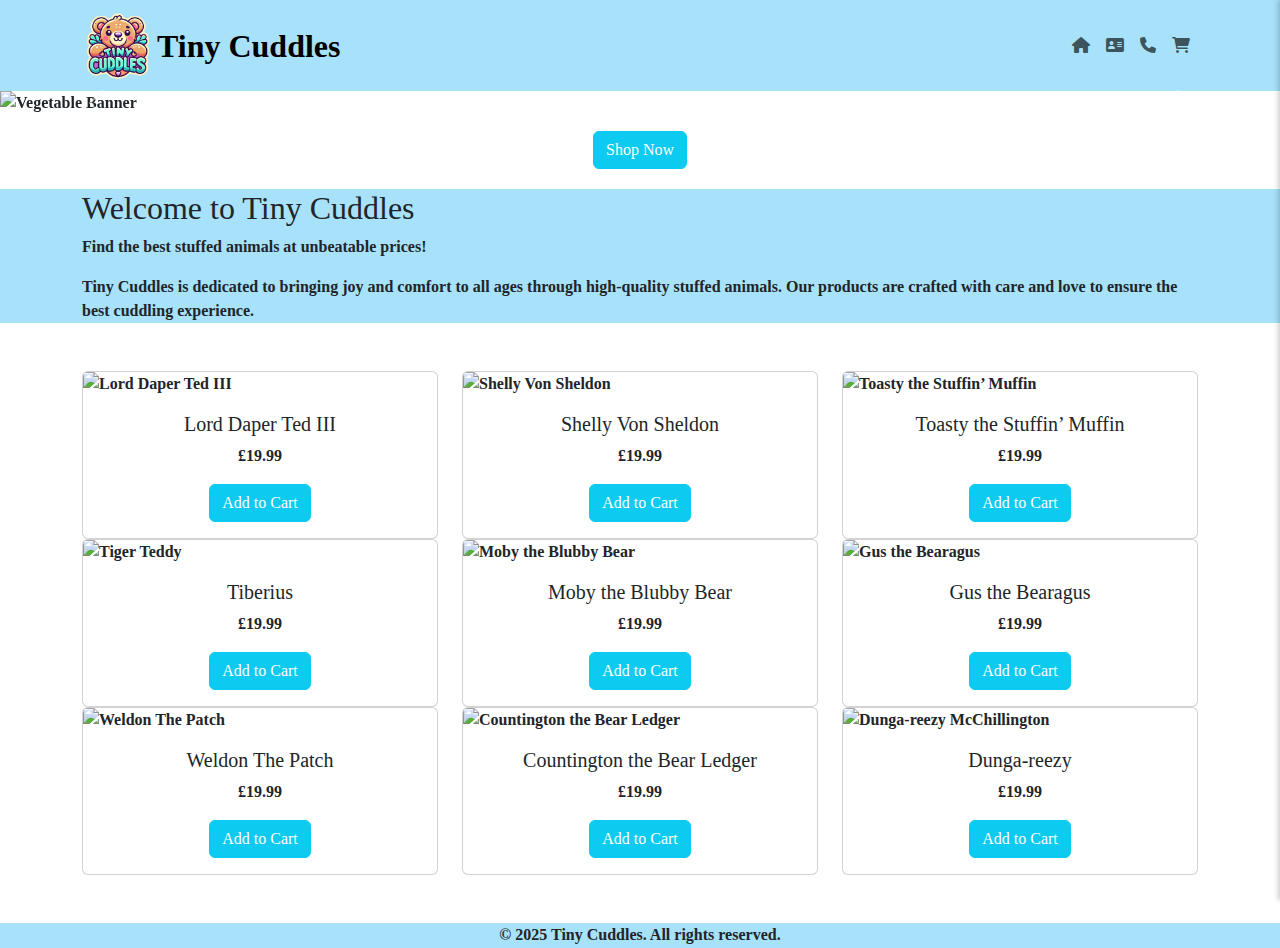
==== commit e3a369f5: "Update index.html" ====
--- a/index.html
+++ b/index.html
@@ -7,6 +7,8 @@
     <link href="https://cdn.jsdelivr.net/npm/bootstrap@5.3.0/dist/css/bootstrap.min.css" rel="stylesheet">
     <link href="https://cdnjs.cloudflare.com/ajax/libs/font-awesome/6.0.0-beta3/css/all.min.css" rel="stylesheet">
     <link rel="stylesheet" href="style.css">
+    <link rel="icon" type="image/x-icon" href="/images/favicon.ico">
+
 </head>
 <body>
     <!-- Navbar -->
@@ -36,6 +38,8 @@
             <button class="close-cart" onclick="toggleCart()">&times;</button>
         </div>
         <p>Your cart is empty.</p>
+        <ul class="cart-items" id="cartItems"></ul>
+        <p class="cart-total">Total: £<span id="cartTotal">0.00</span></p>
     </div>
     
     <!-- Hero Section with Carousel -->
@@ -68,9 +72,8 @@
     <!-- About Us Section -->
     <section class="about-section">
         <div class="container">
-            <h2>About Us</h2>
             <h2>Welcome to Tiny Cuddles</h2>
-            <p>Find the best stuffed animals at unbeatable prices</p>
+            <p>Find the best stuffed animals at unbeatable prices!</p>
             <p>Tiny Cuddles is dedicated to bringing joy and comfort to all ages through high-quality stuffed animals. Our products are crafted with care and love to ensure the best cuddling experience.</p>
         </div>
     </section>
@@ -84,7 +87,7 @@
                     <div class="card-body text-center">
                         <h5 class="card-title">Lord Daper Ted III</h5>
                         <p class="card-text">£19.99</p>
-                        <a href="#" class="btn btn-info text-white">Add to Cart</a>
+                        <button href="#" class="btn btn-info text-white" onclick="addToCart()">Add to Cart</button>
                     </div>
                 </div>
             </div>
@@ -94,7 +97,7 @@
                     <div class="card-body text-center">
                         <h5 class="card-title">Shelly Von Sheldon</h5>
                         <p class="card-text">£19.99</p>
-                        <a href="#" class="btn btn-info text-white">Add to Cart</a>
+                        <button href="#" class="btn btn-info text-white" onclick="addToCart()">Add to Cart</button>
                     </div>
                 </div>
             </div>
@@ -104,7 +107,7 @@
                     <div class="card-body text-center">
                         <h5 class="card-title">Toasty the Stuffin’ Muffin</h5>
                         <p class="card-text">£19.99</p>
-                        <a href="#" class="btn btn-info text-white">Add to Cart</a>
+                        <button href="#" class="btn btn-info text-white" onclick="addToCart()">Add to Cart</button>
                     </div>
                 </div>
             </div>
@@ -114,7 +117,7 @@
                     <div class="card-body text-center">
                         <h5 class="card-title">Tiberius</h5>
                         <p class="card-text">£19.99</p>
-                        <a href="#" class="btn btn-info text-white">Add to Cart</a>
+                        <button href="#" class="btn btn-info text-white" onclick="addToCart()">Add to Cart</button>
                     </div>
                 </div>
             </div>
@@ -124,7 +127,7 @@
                     <div class="card-body text-center">
                         <h5 class="card-title">Moby the Blubby Bear</h5>
                         <p class="card-text">£19.99</p>
-                        <a href="#" class="btn btn-info text-white">Add to Cart</a>
+                        <button href="#" class="btn btn-info text-white" onclick="addToCart()">Add to Cart</button>
                     </div>
                 </div>
             </div>
@@ -134,7 +137,7 @@
                     <div class="card-body text-center">
                         <h5 class="card-title">Gus the Bearagus</h5>
                         <p class="card-text">£19.99</p>
-                        <a href="#" class="btn btn-info text-white">Add to Cart</a>
+                        <button href="#" class="btn btn-info text-white" onclick="addToCart()">Add to Cart</button>
                     </div>
                 </div>
             </div>
@@ -144,7 +147,7 @@
                     <div class="card-body text-center">
                         <h5 class="card-title">Weldon The Patch</h5>
                         <p class="card-text">£19.99</p>
-                        <a href="#" class="btn btn-info text-white">Add to Cart</a>
+                        <button href="#" class="btn btn-info text-white" onclick="addToCart()">Add to Cart</button>
                     </div>
                 </div>
             </div>
@@ -154,7 +157,7 @@
                     <div class="card-body text-center">
                         <h5 class="card-title">Countington the Bear Ledger</h5>
                         <p class="card-text">£19.99</p>
-                        <a href="#" class="btn btn-info text-white">Add to Cart</a>
+                        <button href="#" class="btn btn-info text-white" onclick="addToCart()">Add to Cart</button>
                     </div>
                 </div>
             </div>
@@ -164,7 +167,7 @@
                     <div class="card-body text-center">
                         <h5 class="card-title">Dunga-reezy</h5>
                         <p class="card-text">£19.99</p>
-                        <a href="#" class="btn btn-info text-white">Add to Cart</a>
+                        <button href="#" class="btn btn-info text-white" onclick="addToCart()">Add to Cart</button>
                     </div>
                 </div>
             </div>
--- a/style.css
+++ b/style.css
@@ -1,78 +1,90 @@
-.navbar, .footer{
-    background-color: rgb(205, 177, 233);
+.navbar-brand{
+    font-family: 'Atma';
+    font-size: 2rem;
 }
 
-.navbar-brand{
-    font-family: 'League Script';
-    font-weight: bold;
-    font-size: 50px;
-    margin-top: 10px;
+.shop-now-btn{
+    padding-bottom: 20px;
 }
 
-.nav-item{
-    font-family: 'League Script';
-    font-weight: bold;
-    font-size: 25px;
-    color: black;
+.about-section{
+    background-color: rgb(167, 226, 250);
 }
 
-/*--------------Banner--------------*/
-
-.container {
-    max-width: 100%;
-    overflow: hidden;
-    position: relative;
+.navbar{
+    background-color: rgb(167, 226, 250);
 }
 
-.banner-slider {
-    position: relative;
-    width: 100%;
-    height: auto;
+
+.footer{
+    background-color: rgb(167, 226, 250);
+    height: 25px;
 }
 
-.banner-image {
-    width: 100%;
-    height: auto;
-    display: none;
-    object-fit: cover;
+
+
+
+
+body {
+    font-family: 'Atma';
+    font-weight: bold;
+    margin: 0;
+    padding: 0;
 }
-
-.banner-image.active {
-    display: block;
-}
-
-.prev-btn, .next-btn {
-    position: absolute;
-    top: 50%;
-    transform: translateY(-50%);
-    background: rgba(0, 0, 0, 0.5);
+.cart-button {
+    position: fixed;
+    top: 20px;
+    right: 20px;
+    background-color: #ff6600;
     color: white;
     border: none;
     padding: 10px 15px;
     cursor: pointer;
-    font-size: 24px;
-    z-index: 10;
+    border-radius: 5px;
+}
+.cart-popup {
+    position: fixed;
+    top: 0;
+    right: -300px;
+    width: 300px;
+    height: 100%;
+    background: white;
+    box-shadow: -2px 0 5px rgba(0, 0, 0, 0.2);
+    transition: right 0.3s ease-in-out;
+    padding: 20px;
+}
+.cart-popup.open {
+    right: 0;
+}
+.cart-header {
+    display: flex;
+    justify-content: space-between;
+    align-items: center;
+}
+.cart-items {
+    list-style-type: none;
+    padding: 0;
+}
+.cart-items li {
+    display: flex;
+    justify-content: space-between;
+    padding: 5px 0;
 }
 
-.prev-btn { left: 10px; }
-.next-btn { right: 10px; }
+.cart-total {
+    font-weight: bold;
+    margin-top: 10px;
+}
+.close-cart {
+    cursor: pointer;
+    background: none;
+    border: none;
+    font-size: 20px;
+}
 
 
 
 
-/*--------------Fonts--------------*/
-
-h1{
-    font-family: 'Cedarville Cursive';
-    font-size: 60px;
-    color: black;
-}
-
-p{
-    font-family: 'Cedarville Cursive';
-    font-size: 20px;
-    color: black;
-}
 /*--------------Fonts--------------*/
 @font-face {
     font-family: 'Cedarville Cursive';
@@ -91,4 +103,14 @@
     font-display: swap;
     src: url(https://fonts.gstatic.com/s/leaguescript/v28/CSR54zpSlumSWj9CGVsoBZdeWNReuc4nG2o.woff2) format('woff2');
     unicode-range: U+0000-00FF, U+0131, U+0152-0153, U+02BB-02BC, U+02C6, U+02DA, U+02DC, U+0304, U+0308, U+0329, U+2000-206F, U+20AC, U+2122, U+2191, U+2193, U+2212, U+2215, U+FEFF, U+FFFD;
-  }+}
+
+/* latin */
+@font-face {
+    font-family: 'Atma';
+    font-style: normal;
+    font-weight: 300;
+    font-display: swap;
+    src: url(https://fonts.gstatic.com/s/atma/v16/uK_z4rqWc-Eoo8JzGjA3P9WeVkI.woff2) format('woff2');
+    unicode-range: U+0000-00FF, U+0131, U+0152-0153, U+02BB-02BC, U+02C6, U+02DA, U+02DC, U+0304, U+0308, U+0329, U+2000-206F, U+20AC, U+2122, U+2191, U+2193, U+2212, U+2215, U+FEFF, U+FFFD;
+}
